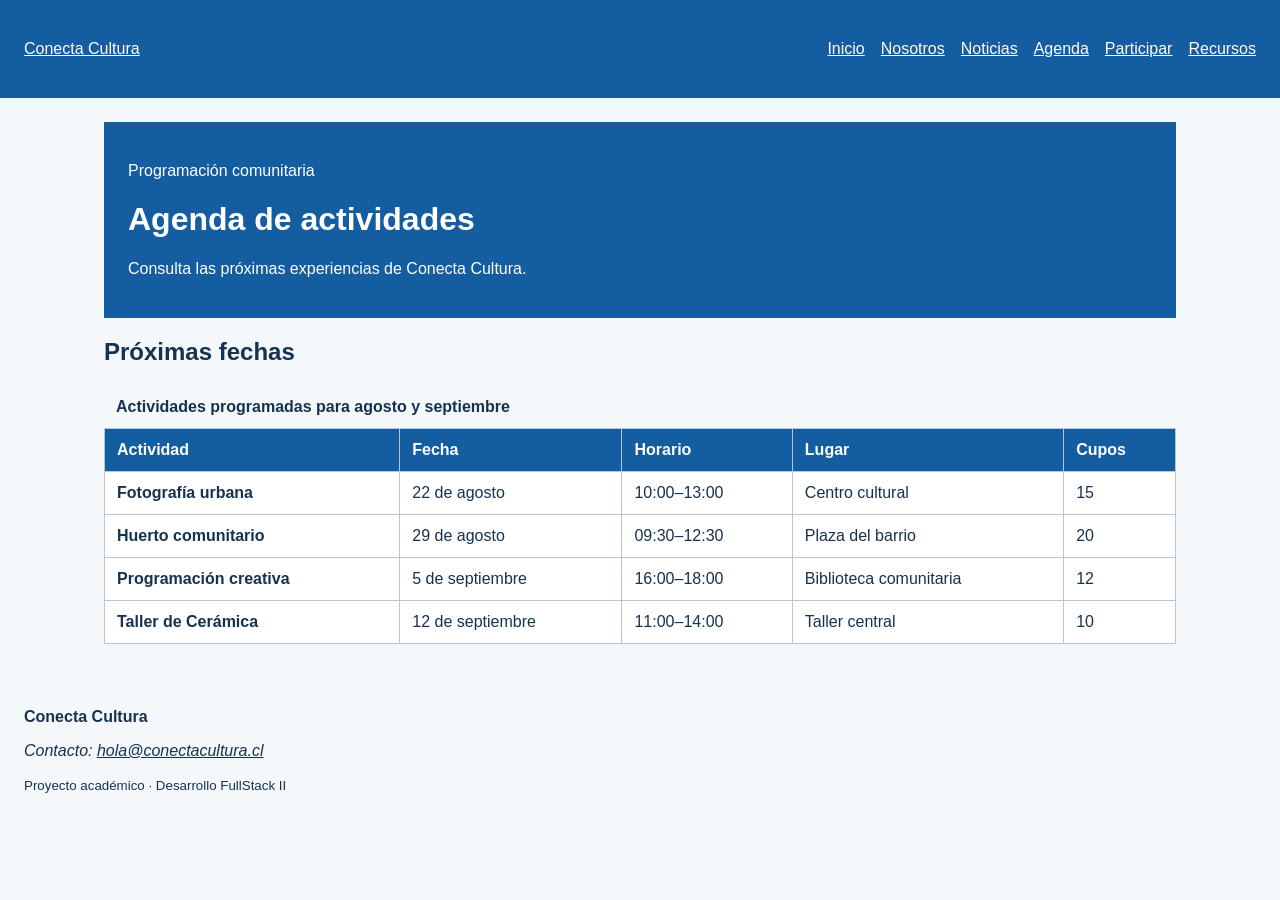
==== agenda.html @ 3e87cf87 "feat: agregar agenda semántica de actividades" ====
﻿<!DOCTYPE html>
<html lang="es">
<head>
  <meta charset="UTF-8">
  <meta name="viewport" content="width=device-width, initial-scale=1.0">
  <meta name="description" content="Agenda de actividades de Conecta Cultura">
  <title>Agenda | Conecta Cultura</title>
  <link rel="stylesheet" href="assets/css/estilos.css">
</head>
<body>
  <a class="salto-contenido" href="#contenido-principal">Ir al contenido</a>
  <header class="cabecera-sitio">
    <a class="marca" href="index.html">Conecta Cultura</a>
    <nav aria-label="Navegación principal">
      <ul class="menu">
        <li><a href="index.html">Inicio</a></li>
        <li><a href="nosotros.html">Nosotros</a></li>
        <li><a href="noticias.html">Noticias</a></li>
        <li><a href="agenda.html" aria-current="page">Agenda</a></li>
        <li><a href="participar.html">Participar</a></li>
        <li><a href="recursos.html">Recursos</a></li>
      </ul>
    </nav>
  </header>
  <main id="contenido-principal">
    <header class="encabezado-pagina">
      <p class="etiqueta">Programación comunitaria</p>
      <h1>Agenda de actividades</h1>
      <p>Consulta las próximas experiencias de Conecta Cultura.</p>
    </header>
    <section aria-labelledby="titulo-agenda">
      <h2 id="titulo-agenda">Próximas fechas</h2>
      <div class="tabla-contenedor" tabindex="0" aria-label="Agenda desplazable horizontalmente">
        <table>
          <caption>Actividades programadas para agosto y septiembre</caption>
          <thead>
            <tr>
              <th scope="col">Actividad</th>
              <th scope="col">Fecha</th>
              <th scope="col">Horario</th>
              <th scope="col">Lugar</th>
              <th scope="col">Cupos</th>
            </tr>
          </thead>
          <tbody>
            <tr>
              <th scope="row">Fotografía urbana</th>
              <td><time datetime="2026-08-22">22 de agosto</time></td>
              <td><time datetime="10:00">10:00</time>–13:00</td>
              <td>Centro cultural</td>
              <td>15</td>
            </tr>
            <tr>
              <th scope="row">Huerto comunitario</th>
              <td><time datetime="2026-08-29">29 de agosto</time></td>
              <td><time datetime="09:30">09:30</time>–12:30</td>
              <td>Plaza del barrio</td>
              <td>20</td>
            </tr>
            <tr>
              <th scope="row">Programación creativa</th>
              <td><time datetime="2026-09-05">5 de septiembre</time></td>
              <td><time datetime="16:00">16:00</time>–18:00</td>
              <td>Biblioteca comunitaria</td>
              <td>12</td>
            </tr>
            <tr>
              <th scope="row">Taller de Cerámica</th>
              <td><time datetime="2026-09-12">12 de septiembre</time></td>
              <td><time datetime="11:00">11:00</time>–14:00</td>
              <td>Taller central</td>
              <td>10</td>
            </tr>
          </tbody>
        </table>
      </div>
    </section>
  </main>
  <footer class="pie-sitio">
    <p><strong>Conecta Cultura</strong></p>
    <address>Contacto: <a href="mailto:hola@conectacultura.cl">hola@conectacultura.cl</a></address>
    <p><small>Proyecto académico · Desarrollo FullStack II</small></p>
  </footer>
  <script src="assets/js/app.js"></script>
</body>
</html>
---- assets/css/estilos.css ----
﻿* {
  box-sizing: border-box;
}
body {
  margin: 0;
  font-family: Arial, sans-serif;
  color: #16324f;
  background-color: #f4f8fb;
}
header, main, footer {
  padding: 1.5rem;
}
header {
  color: #ffffff;
  background-color: #145da0;
}
button {
  padding: 0.75rem 1rem;
  color: #ffffff;
  background-color: #2a7f62;
  border: 0;
  border-radius: 0.4rem;
  cursor: pointer;
}
.cabecera-sitio, .menu, .grilla-tarjetas {
  display: flex;
  gap: 1rem;
}
.cabecera-sitio {
  align-items: center;
  justify-content: space-between;
}
.menu {
  padding: 0;
  list-style: none;
}
.marca, .menu a, .pie-sitio a {
  color: inherit;
}
main {
  max-width: 70rem;
  margin-inline: auto;
}
.grilla-tarjetas {
  flex-wrap: wrap;
}
.tarjeta {
  flex: 1 1 18rem;
  padding: 1rem;
  background: #ffffff;
}
img {
  max-width: 100%;
  height: auto;
}
.salto-contenido {
  position: absolute;
  left: -10000px;
}
.salto-contenido:focus {
  position: static;
}

/* Estilos Guia 3: Tablas y Formularios */
.tabla-contenedor {
  max-width: 100%;
  overflow-x: auto;
}
table {
  width: 100%;
  border-collapse: collapse;
  background-color: #ffffff;
}
caption {
  padding: 0.75rem;
  font-weight: bold;
  text-align: left;
}
th, td {
  padding: 0.75rem;
  border: 1px solid #b8c4cf;
  text-align: left;
}
thead {
  color: #ffffff;
  background-color: #145da0;
}
.formulario {
  display: grid;
  gap: 1rem;
  max-width: 42rem;
}
.formulario fieldset {
  display: grid;
  gap: 0.75rem;
  padding: 1rem;
  border: 1px solid #b8c4cf;
}
.formulario input, .formulario select, .formulario textarea {
  width: 100%;
  padding: 0.7rem;
  font: inherit;
}
.formulario input[type="radio"], .formulario input[type="checkbox"] {
  width: auto;
}
.ayuda {
  font-size: 0.85em;
  color: #555;
  margin-top: -0.5rem;
}
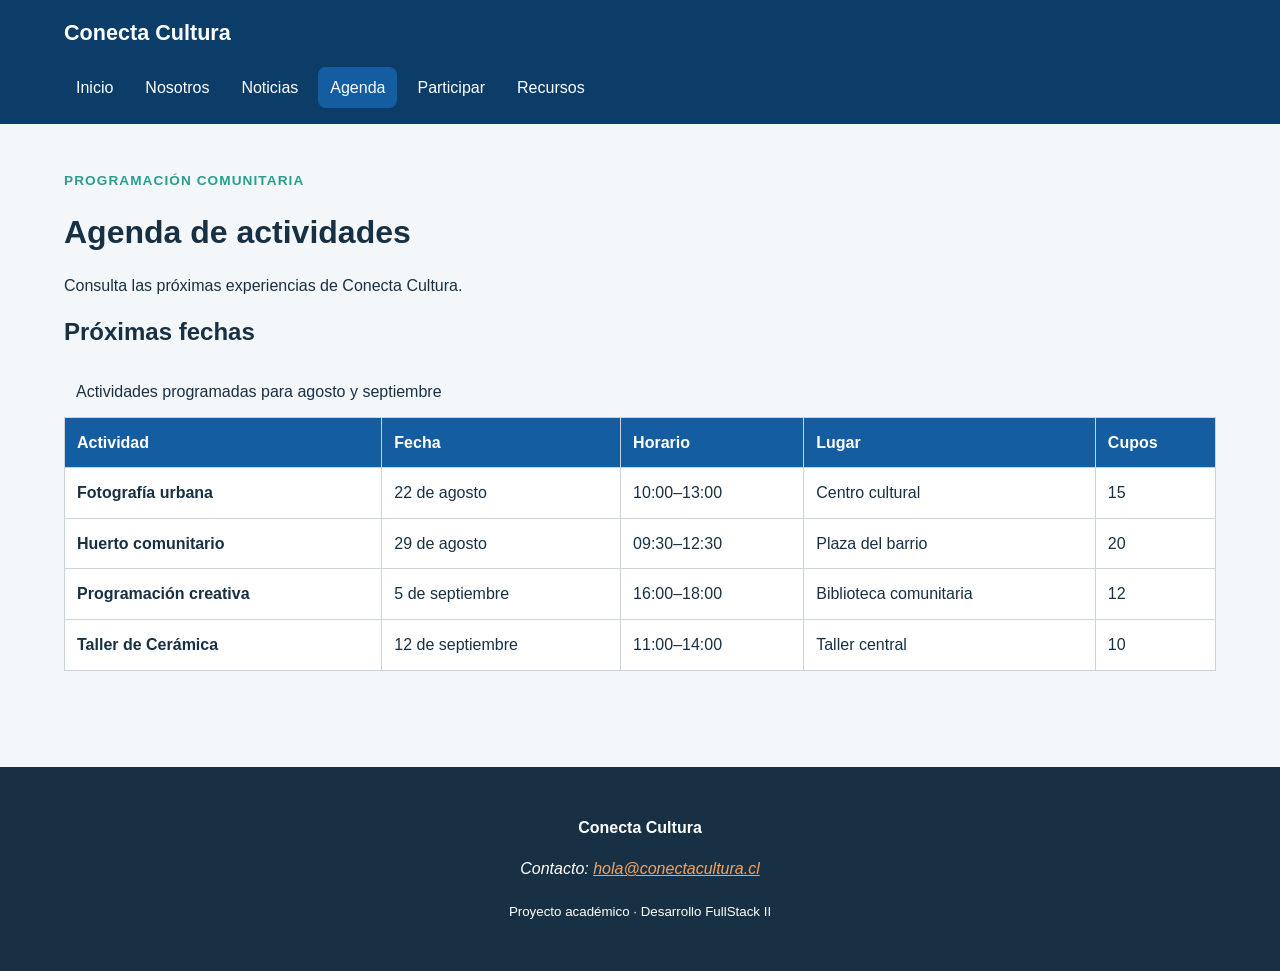
==== commit dd4436ed: "chore: actualizar rutas de imagenes a proveedores externos" ====
--- a/agenda.html
+++ b/agenda.html
@@ -84,3 +84,4 @@
   <script src="assets/js/app.js"></script>
 </body>
 </html>
+
--- a/assets/css/estilos.css
+++ b/assets/css/estilos.css
@@ -1,67 +1,161 @@
-﻿* {
+﻿/* 1. Variables */
+:root {
+  --color-primario: #145da0;
+  --color-primario-oscuro: #0b3d68;
+  --color-secundario: #2a9d8f;
+  --color-acento: #f4a261;
+  --color-texto: #183044;
+  --color-texto-suave: #526575;
+  --color-fondo: #f4f7fa;
+  --color-superficie: #ffffff;
+  --color-borde: #c9d4de;
+  --fuente-base: Arial, Helvetica, sans-serif;
+  --radio: 0.75rem;
+  --sombra: 0 0.5rem 1.25rem rgb(20 48 68 / 12%);
+  --ancho-contenido: 72rem;
+}
+
+*, *::before, *::after {
   box-sizing: border-box;
+}
+
+/* 2. Base y tipografía */
+html {
+  scroll-behavior: smooth;
 }
 body {
   margin: 0;
-  font-family: Arial, sans-serif;
-  color: #16324f;
-  background-color: #f4f8fb;
-}
-header, main, footer {
-  padding: 1.5rem;
-}
-header {
-  color: #ffffff;
-  background-color: #145da0;
-}
-button {
-  padding: 0.75rem 1rem;
-  color: #ffffff;
-  background-color: #2a7f62;
-  border: 0;
-  border-radius: 0.4rem;
-  cursor: pointer;
-}
-.cabecera-sitio, .menu, .grilla-tarjetas {
+  color: var(--color-texto);
+  background: var(--color-fondo);
+  font-family: var(--fuente-base);
+  font-size: 1rem;
+  line-height: 1.6;
+}
+img, video {
+  display: block;
+  max-width: 100%;
+  height: auto;
+}
+a {
+  color: var(--color-primario);
+}
+h1, h2, h3 {
+  line-height: 1.2;
+  text-wrap: balance;
+}
+
+/* 3. Estructura */
+main {
+  width: min(100% - 2rem, var(--ancho-contenido));
+  margin-inline: auto;
+  padding-block: 2rem 4rem;
+}
+section + section {
+  margin-top: 3rem;
+}
+
+/* 4. Navegación */
+.cabecera-sitio {
+  padding: 1rem max(1rem, calc((100% - var(--ancho-contenido)) / 2));
+  color: #ffffff;
+  background: var(--color-primario-oscuro);
+}
+.marca {
+  color: #ffffff;
+  font-size: 1.35rem;
+  font-weight: 700;
+  text-decoration: none;
+}
+.menu {
   display: flex;
-  gap: 1rem;
-}
-.cabecera-sitio {
-  align-items: center;
-  justify-content: space-between;
-}
-.menu {
+  flex-wrap: wrap;
+  gap: 0.5rem;
+  margin: 1rem 0 0;
   padding: 0;
   list-style: none;
 }
-.marca, .menu a, .pie-sitio a {
-  color: inherit;
-}
-main {
-  max-width: 70rem;
-  margin-inline: auto;
-}
+.menu a {
+  display: inline-block;
+  padding: 0.5rem 0.75rem;
+  color: #ffffff;
+  border-radius: 0.5rem;
+  text-decoration: none;
+}
+.menu a:hover,
+.menu a[aria-current="page"] {
+  background: var(--color-primario);
+}
+
+/* Estilos de pie de página (Trabajo Autónomo) */
+.pie-sitio {
+  padding: 2rem max(1rem, calc((100% - var(--ancho-contenido)) / 2));
+  color: #ffffff;
+  background: var(--color-texto);
+  text-align: center;
+  margin-top: 2rem;
+}
+.pie-sitio a {
+  color: var(--color-acento);
+}
+
+/* 5. Componentes */
+.etiqueta {
+  margin-bottom: 0.25rem;
+  color: var(--color-secundario);
+  font-size: 0.85rem;
+  font-weight: 700;
+  letter-spacing: 0.08em;
+  text-transform: uppercase;
+}
+.tarjeta,
+.mensaje-confirmacion,
+.formulario fieldset {
+  padding: 1.5rem;
+  background: var(--color-superficie);
+  border: 1px solid var(--color-borde);
+  border-radius: var(--radio);
+  box-shadow: var(--sombra);
+}
+
+/* Grilla para las tarjetas en Inicio y Noticias (Adaptado de la guía 2 para que no se rompan al resetear CSS) */
 .grilla-tarjetas {
+  display: flex;
   flex-wrap: wrap;
-}
-.tarjeta {
+  gap: 1.5rem;
+}
+.grilla-tarjetas .tarjeta {
   flex: 1 1 18rem;
-  padding: 1rem;
-  background: #ffffff;
-}
-img {
-  max-width: 100%;
-  height: auto;
-}
-.salto-contenido {
-  position: absolute;
-  left: -10000px;
-}
-.salto-contenido:focus {
-  position: static;
-}
-
-/* Estilos Guia 3: Tablas y Formularios */
+}
+
+.boton, button {
+  display: inline-block;
+  width: fit-content;
+  padding: 0.7rem 1rem;
+  color: #ffffff;
+  background: var(--color-primario);
+  border: 0;
+  border-radius: 0.5rem;
+  font: inherit;
+  font-weight: 700;
+  text-decoration: none;
+  cursor: pointer;
+}
+.boton:hover, button:hover {
+  background: var(--color-primario-oscuro);
+}
+
+/* Desafío de profundización: Botón secundario */
+.boton--secundario {
+  color: var(--color-primario-oscuro);
+  background: transparent;
+  border: 2px solid currentColor;
+}
+.boton--secundario:hover {
+  color: #ffffff;
+  background: var(--color-primario-oscuro);
+}
+
+/* 6. Tablas y formularios */
 .tabla-contenedor {
   max-width: 100%;
   overflow-x: auto;
@@ -69,21 +163,18 @@
 table {
   width: 100%;
   border-collapse: collapse;
-  background-color: #ffffff;
-}
-caption {
+  background: var(--color-superficie);
+}
+caption, th, td {
   padding: 0.75rem;
-  font-weight: bold;
   text-align: left;
 }
 th, td {
-  padding: 0.75rem;
-  border: 1px solid #b8c4cf;
-  text-align: left;
+  border: 1px solid var(--color-borde);
 }
 thead {
   color: #ffffff;
-  background-color: #145da0;
+  background: var(--color-primario);
 }
 .formulario {
   display: grid;
@@ -93,19 +184,50 @@
 .formulario fieldset {
   display: grid;
   gap: 0.75rem;
-  padding: 1rem;
-  border: 1px solid #b8c4cf;
-}
-.formulario input, .formulario select, .formulario textarea {
+}
+.formulario input,
+.formulario select,
+.formulario textarea {
   width: 100%;
   padding: 0.7rem;
+  color: inherit;
+  background: #ffffff;
+  border: 1px solid var(--color-borde);
+  border-radius: 0.4rem;
   font: inherit;
 }
-.formulario input[type="radio"], .formulario input[type="checkbox"] {
+.formulario input[type="radio"],
+.formulario input[type="checkbox"] {
   width: auto;
 }
 .ayuda {
   font-size: 0.85em;
-  color: #555;
+  color: var(--color-texto-suave);
   margin-top: -0.5rem;
 }
+
+/* 7. Multimedia y utilidades (Accesibilidad) */
+:focus-visible {
+  outline: 3px solid var(--color-acento);
+  outline-offset: 3px;
+}
+input:required,
+select:required,
+textarea:required {
+  border-left: 0.3rem solid var(--color-primario);
+}
+input:focus,
+select:focus,
+textarea:focus {
+  border-color: var(--color-primario);
+}
+.salto-contenido {
+  position: absolute;
+  padding: 0.6rem 1rem;
+  color: #ffffff;
+  background: var(--color-primario-oscuro);
+  transform: translateY(-150%);
+}
+.salto-contenido:focus {
+  transform: translateY(0);
+}
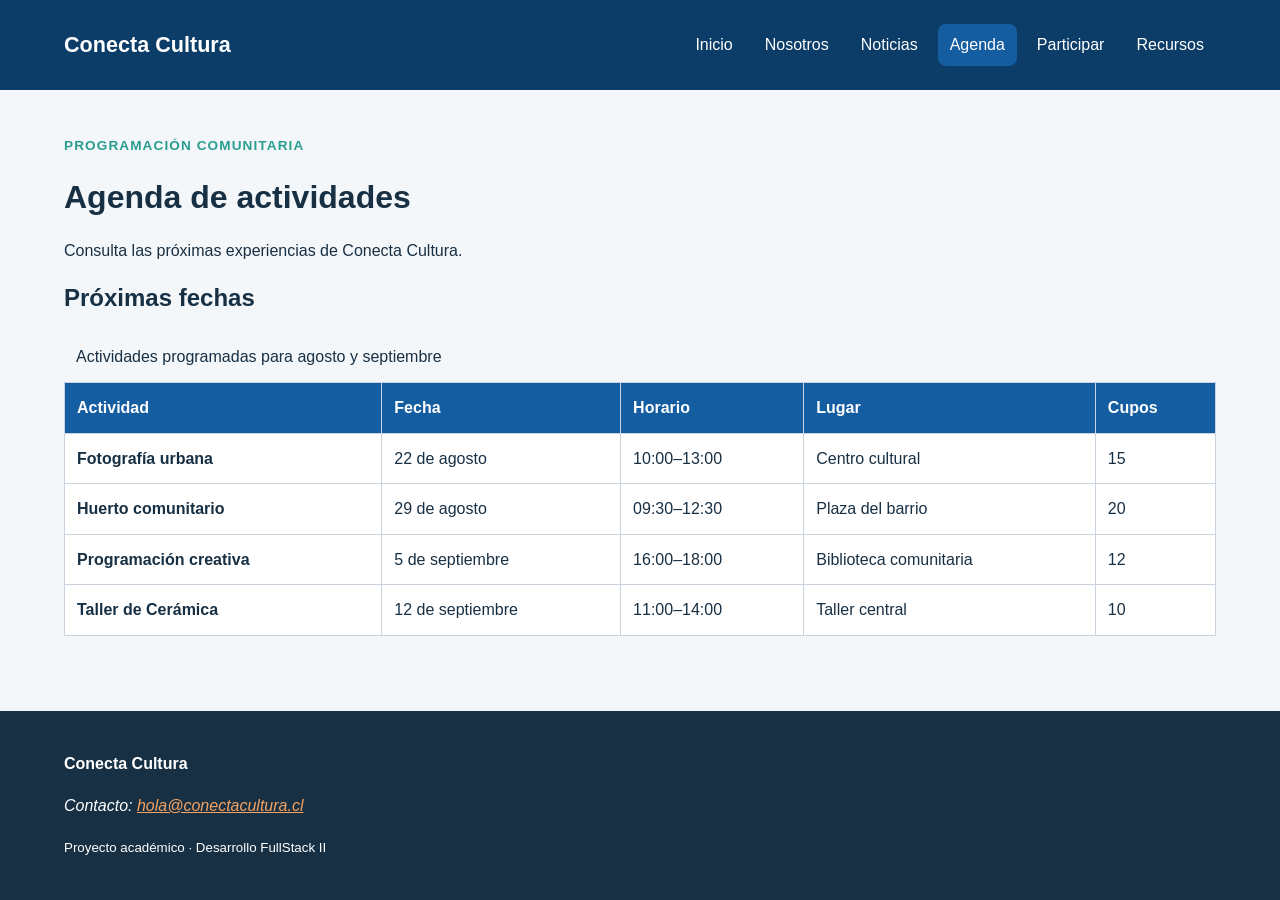
==== commit f2edb884: "feat: completar requerimientos y desafios autonomos de guias 2, 3 y 4" ====
--- a/agenda.html
+++ b/agenda.html
@@ -64,6 +64,7 @@
               <td>Biblioteca comunitaria</td>
               <td>12</td>
             </tr>
+            <!-- Aquí está tu cuarta actividad perfectamente integrada -->
             <tr>
               <th scope="row">Taller de Cerámica</th>
               <td><time datetime="2026-09-12">12 de septiembre</time></td>
@@ -83,5 +84,4 @@
   </footer>
   <script src="assets/js/app.js"></script>
 </body>
-</html>
-
+</html>
--- a/assets/css/estilos.css
+++ b/assets/css/estilos.css
@@ -15,14 +15,15 @@
   --ancho-contenido: 72rem;
 }
 
+/* 2. Base y tipografía */
 *, *::before, *::after {
   box-sizing: border-box;
 }
 
-/* 2. Base y tipografía */
 html {
   scroll-behavior: smooth;
 }
+
 body {
   margin: 0;
   color: var(--color-texto);
@@ -30,15 +31,21 @@
   font-family: var(--fuente-base);
   font-size: 1rem;
   line-height: 1.6;
-}
+  display: flex;
+  flex-direction: column;
+  min-height: 100vh;
+}
+
 img, video {
   display: block;
   max-width: 100%;
   height: auto;
 }
+
 a {
   color: var(--color-primario);
 }
+
 h1, h2, h3 {
   line-height: 1.2;
   text-wrap: balance;
@@ -49,31 +56,54 @@
   width: min(100% - 2rem, var(--ancho-contenido));
   margin-inline: auto;
   padding-block: 2rem 4rem;
-}
+  flex: 1;
+}
+
 section + section {
   margin-top: 3rem;
 }
 
-/* 4. Navegación */
+/* 4. Navegación y Footer (Alineación visual - Autónomo) */
+.cabecera-sitio, .pie-sitio {
+  padding: 1.5rem max(1rem, calc((100% - var(--ancho-contenido)) / 2));
+}
+
 .cabecera-sitio {
-  padding: 1rem max(1rem, calc((100% - var(--ancho-contenido)) / 2));
-  color: #ffffff;
-  background: var(--color-primario-oscuro);
-}
+  color: #ffffff;
+  background: var(--color-primario-oscuro);
+  display: flex;
+  flex-wrap: wrap;
+  align-items: center;
+  justify-content: space-between;
+  gap: 1rem;
+}
+
+.pie-sitio {
+  color: #ffffff;
+  background: var(--color-texto);
+  margin-top: auto;
+}
+
+.pie-sitio a {
+  color: var(--color-acento);
+}
+
 .marca {
   color: #ffffff;
   font-size: 1.35rem;
   font-weight: 700;
   text-decoration: none;
 }
+
 .menu {
   display: flex;
   flex-wrap: wrap;
   gap: 0.5rem;
-  margin: 1rem 0 0;
+  margin: 0;
   padding: 0;
   list-style: none;
 }
+
 .menu a {
   display: inline-block;
   padding: 0.5rem 0.75rem;
@@ -81,21 +111,10 @@
   border-radius: 0.5rem;
   text-decoration: none;
 }
+
 .menu a:hover,
 .menu a[aria-current="page"] {
   background: var(--color-primario);
-}
-
-/* Estilos de pie de página (Trabajo Autónomo) */
-.pie-sitio {
-  padding: 2rem max(1rem, calc((100% - var(--ancho-contenido)) / 2));
-  color: #ffffff;
-  background: var(--color-texto);
-  text-align: center;
-  margin-top: 2rem;
-}
-.pie-sitio a {
-  color: var(--color-acento);
 }
 
 /* 5. Componentes */
@@ -107,9 +126,8 @@
   letter-spacing: 0.08em;
   text-transform: uppercase;
 }
-.tarjeta,
-.mensaje-confirmacion,
-.formulario fieldset {
+
+.tarjeta, .mensaje-confirmacion, .formulario fieldset, .recurso-multimedia {
   padding: 1.5rem;
   background: var(--color-superficie);
   border: 1px solid var(--color-borde);
@@ -117,14 +135,10 @@
   box-shadow: var(--sombra);
 }
 
-/* Grilla para las tarjetas en Inicio y Noticias (Adaptado de la guía 2 para que no se rompan al resetear CSS) */
 .grilla-tarjetas {
-  display: flex;
-  flex-wrap: wrap;
+  display: grid;
+  grid-template-columns: repeat(auto-fit, minmax(18rem, 1fr));
   gap: 1.5rem;
-}
-.grilla-tarjetas .tarjeta {
-  flex: 1 1 18rem;
 }
 
 .boton, button {
@@ -140,16 +154,18 @@
   text-decoration: none;
   cursor: pointer;
 }
+
 .boton:hover, button:hover {
   background: var(--color-primario-oscuro);
 }
 
-/* Desafío de profundización: Botón secundario */
+/* Variante botón secundario (Desafío Guía 4) */
 .boton--secundario {
   color: var(--color-primario-oscuro);
   background: transparent;
   border: 2px solid currentColor;
 }
+
 .boton--secundario:hover {
   color: #ffffff;
   background: var(--color-primario-oscuro);
@@ -160,31 +176,38 @@
   max-width: 100%;
   overflow-x: auto;
 }
+
 table {
   width: 100%;
   border-collapse: collapse;
   background: var(--color-superficie);
 }
+
 caption, th, td {
   padding: 0.75rem;
   text-align: left;
 }
+
 th, td {
   border: 1px solid var(--color-borde);
 }
+
 thead {
   color: #ffffff;
   background: var(--color-primario);
 }
+
 .formulario {
   display: grid;
   gap: 1rem;
   max-width: 42rem;
 }
+
 .formulario fieldset {
   display: grid;
   gap: 0.75rem;
 }
+
 .formulario input,
 .formulario select,
 .formulario textarea {
@@ -196,31 +219,26 @@
   border-radius: 0.4rem;
   font: inherit;
 }
+
 .formulario input[type="radio"],
 .formulario input[type="checkbox"] {
   width: auto;
 }
-.ayuda {
-  font-size: 0.85em;
-  color: var(--color-texto-suave);
-  margin-top: -0.5rem;
-}
-
-/* 7. Multimedia y utilidades (Accesibilidad) */
+
+/* 7. Accesibilidad y estados */
 :focus-visible {
   outline: 3px solid var(--color-acento);
   outline-offset: 3px;
 }
-input:required,
-select:required,
-textarea:required {
+
+input:required, select:required, textarea:required {
   border-left: 0.3rem solid var(--color-primario);
 }
-input:focus,
-select:focus,
-textarea:focus {
+
+input:focus, select:focus, textarea:focus {
   border-color: var(--color-primario);
 }
+
 .salto-contenido {
   position: absolute;
   padding: 0.6rem 1rem;
@@ -228,6 +246,7 @@
   background: var(--color-primario-oscuro);
   transform: translateY(-150%);
 }
+
 .salto-contenido:focus {
   transform: translateY(0);
-}
+}
